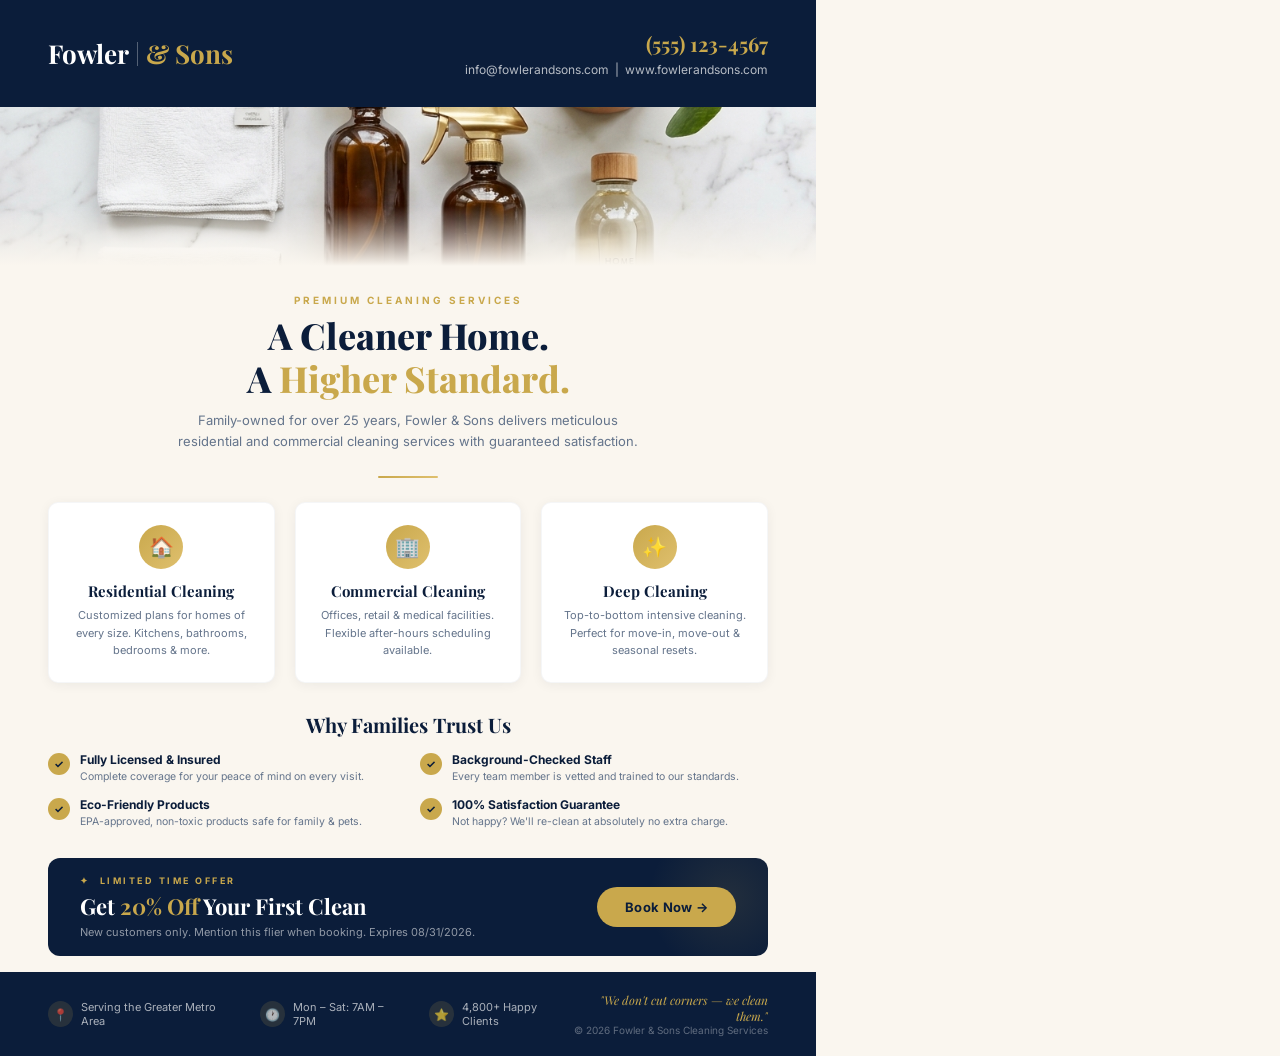
==== flier.html @ 65b46534 "Initial commit" ====
<!DOCTYPE html>
<html lang="en">
<head>
<meta charset="UTF-8">
<meta name="viewport" content="width=device-width, initial-scale=1.0">
<title>Fowler &amp; Sons — Service Flier</title>
<link href="https://fonts.googleapis.com/css2?family=Playfair+Display:wght@400;600;700;800&family=Inter:wght@300;400;500;600;700&display=swap" rel="stylesheet">
<style>
  @page { size: letter; margin: 0; }
  *, *::before, *::after { margin:0; padding:0; box-sizing:border-box; }
  :root {
    --navy: #0b1d3a;
    --navy-l: #132d54;
    --gold: #c9a84c;
    --gold-l: #dfc06e;
    --cream: #faf6ef;
    --white: #ffffff;
    --slate: #64748b;
    --body: #334155;
  }
  html, body { width:8.5in; height:11in; font-family:'Inter',sans-serif; background:var(--cream); color:var(--body); overflow:hidden; }

  .page {
    width:8.5in; height:11in; position:relative;
    display:flex; flex-direction:column;
    overflow:hidden;
  }

  /* ===== HEADER BAR ===== */
  .header {
    background: var(--navy);
    padding: 28px 48px;
    display: flex;
    align-items: center;
    justify-content: space-between;
  }
  .logo {
    font-family: 'Playfair Display', serif;
    font-size: 26px; font-weight: 700;
    color: var(--white);
    display: flex; align-items: center; gap: 8px;
  }
  .logo-accent { color: var(--gold); }
  .logo-divider {
    width: 1px; height: 24px;
    background: rgba(255,255,255,.3);
  }
  .header-contact {
    text-align: right; color: rgba(255,255,255,.7);
    font-size: 12px; line-height: 1.6;
  }
  .header-phone {
    font-family: 'Playfair Display', serif;
    font-size: 20px; font-weight: 700;
    color: var(--gold); display: block;
  }

  /* ===== HERO IMAGE STRIP ===== */
  .hero-strip {
    width: 100%; height: 200px;
    position: relative; overflow: hidden;
  }
  .hero-strip img {
    width: 100%; height: 100%;
    object-fit: cover; display: block;
  }
  .hero-strip::after {
    content: '';
    position: absolute; bottom: 0; left: 0; right: 0;
    height: 60px;
    background: linear-gradient(to top, var(--cream), transparent);
  }

  /* ===== HEADLINE ===== */
  .headline {
    text-align: center;
    padding: 28px 48px 8px;
  }
  .headline-label {
    font-size: 10px; font-weight: 700;
    letter-spacing: 3px; text-transform: uppercase;
    color: var(--gold); margin-bottom: 8px;
  }
  .headline h1 {
    font-family: 'Playfair Display', serif;
    font-size: 36px; font-weight: 800;
    color: var(--navy); line-height: 1.2;
    margin-bottom: 10px;
  }
  .headline h1 .gold { color: var(--gold); }
  .headline p {
    font-size: 13px; color: var(--slate);
    max-width: 480px; margin: 0 auto;
    line-height: 1.6;
  }

  /* ===== GOLD DIVIDER ===== */
  .divider {
    width: 60px; height: 3px; border-radius: 2px;
    background: linear-gradient(90deg, var(--gold), var(--gold-l));
    margin: 16px auto;
  }

  /* ===== SERVICES GRID ===== */
  .services {
    padding: 8px 48px 12px;
    display: grid;
    grid-template-columns: 1fr 1fr 1fr;
    gap: 20px;
  }
  .service-card {
    background: var(--white);
    border-radius: 10px;
    padding: 22px 18px;
    text-align: center;
    box-shadow: 0 2px 12px rgba(11,29,58,.06);
    border: 1px solid rgba(11,29,58,.04);
  }
  .service-icon {
    width: 44px; height: 44px; margin: 0 auto 12px;
    border-radius: 50%;
    background: linear-gradient(135deg, var(--gold), var(--gold-l));
    display: flex; align-items: center; justify-content: center;
    font-size: 20px;
  }
  .service-card h3 {
    font-family: 'Playfair Display', serif;
    font-size: 15px; font-weight: 700;
    color: var(--navy); margin-bottom: 6px;
  }
  .service-card p {
    font-size: 11px; color: var(--slate);
    line-height: 1.6;
  }

  /* ===== WHY CHOOSE US ===== */
  .why-us {
    padding: 16px 48px 12px;
  }
  .why-us-title {
    text-align: center;
    font-family: 'Playfair Display', serif;
    font-size: 20px; font-weight: 700;
    color: var(--navy); margin-bottom: 14px;
  }
  .why-grid {
    display: grid;
    grid-template-columns: 1fr 1fr;
    gap: 12px 24px;
  }
  .why-item {
    display: flex; align-items: flex-start; gap: 10px;
  }
  .why-check {
    width: 22px; height: 22px; min-width: 22px;
    border-radius: 50%;
    background: var(--gold);
    display: flex; align-items: center; justify-content: center;
    font-size: 11px; color: var(--navy); font-weight: 700;
    margin-top: 1px;
  }
  .why-item-text h4 {
    font-size: 12px; font-weight: 700;
    color: var(--navy); margin-bottom: 2px;
  }
  .why-item-text p {
    font-size: 10.5px; color: var(--slate); line-height: 1.5;
  }

  /* ===== SPECIAL OFFER ===== */
  .offer {
    margin: 16px 48px;
    background: var(--navy);
    border-radius: 12px;
    padding: 24px 32px;
    display: flex;
    align-items: center;
    justify-content: space-between;
    gap: 24px;
    position: relative;
    overflow: hidden;
  }
  .offer::before {
    content: '';
    position: absolute; top: -40px; right: -40px;
    width: 160px; height: 160px; border-radius: 50%;
    background: radial-gradient(circle, rgba(201,168,76,.12) 0%, transparent 70%);
  }
  .offer-text {
    position: relative; z-index: 1;
  }
  .offer-label {
    font-size: 9px; font-weight: 700;
    letter-spacing: 2.5px; text-transform: uppercase;
    color: var(--gold); margin-bottom: 6px;
  }
  .offer-text h3 {
    font-family: 'Playfair Display', serif;
    font-size: 22px; font-weight: 700;
    color: var(--white); line-height: 1.3;
  }
  .offer-text h3 .gold { color: var(--gold); }
  .offer-text p {
    font-size: 11px; color: rgba(255,255,255,.55);
    margin-top: 4px;
  }
  .offer-cta {
    position: relative; z-index: 1;
    background: var(--gold);
    color: var(--navy);
    padding: 12px 28px;
    border-radius: 50px;
    font-weight: 700;
    font-size: 13px;
    white-space: nowrap;
    text-decoration: none;
    letter-spacing: .3px;
  }

  /* ===== FOOTER ===== */
  .flier-footer {
    margin-top: auto;
    background: var(--navy);
    padding: 20px 48px;
    display: flex;
    align-items: center;
    justify-content: space-between;
  }
  .footer-left {
    display: flex; align-items: center; gap: 24px;
  }
  .footer-item {
    display: flex; align-items: center; gap: 8px;
    font-size: 11px; color: rgba(255,255,255,.65);
  }
  .footer-icon {
    width: 26px; height: 26px; border-radius: 50%;
    background: rgba(201,168,76,.15);
    display: flex; align-items: center; justify-content: center;
    font-size: 12px;
  }
  .footer-right {
    text-align: right;
  }
  .footer-right p {
    font-size: 10px; color: rgba(255,255,255,.35);
  }
  .footer-right .tagline {
    font-family: 'Playfair Display', serif;
    font-size: 12px; color: var(--gold);
    font-style: italic;
  }

  /* Print styles */
  @media print {
    html, body { width:8.5in; height:11in; }
    .page { page-break-after: avoid; }
  }
</style>
</head>
<body>
<div class="page">

  <!-- HEADER -->
  <div class="header">
    <div class="logo">
      <span>Fowler</span>
      <span class="logo-divider"></span>
      <span class="logo-accent">&amp; Sons</span>
    </div>
    <div class="header-contact">
      <span class="header-phone">(555) 123-4567</span>
      info@fowlerandsons.com &nbsp;|&nbsp; www.fowlerandsons.com
    </div>
  </div>

  <!-- HERO IMAGE -->
  <div class="hero-strip">
    <img src="images/flier-hero.png" alt="Premium cleaning supplies">
  </div>

  <!-- HEADLINE -->
  <div class="headline">
    <div class="headline-label">Premium Cleaning Services</div>
    <h1>A Cleaner Home.<br>A <span class="gold">Higher Standard.</span></h1>
    <p>Family-owned for over 25 years, Fowler &amp; Sons delivers meticulous residential and commercial cleaning services with guaranteed satisfaction.</p>
  </div>

  <div class="divider"></div>

  <!-- SERVICES -->
  <div class="services">
    <div class="service-card">
      <div class="service-icon">🏠</div>
      <h3>Residential Cleaning</h3>
      <p>Customized plans for homes of every size. Kitchens, bathrooms, bedrooms &amp; more.</p>
    </div>
    <div class="service-card">
      <div class="service-icon">🏢</div>
      <h3>Commercial Cleaning</h3>
      <p>Offices, retail &amp; medical facilities. Flexible after-hours scheduling available.</p>
    </div>
    <div class="service-card">
      <div class="service-icon">✨</div>
      <h3>Deep Cleaning</h3>
      <p>Top-to-bottom intensive cleaning. Perfect for move-in, move-out &amp; seasonal resets.</p>
    </div>
  </div>

  <!-- WHY CHOOSE US -->
  <div class="why-us">
    <div class="why-us-title">Why Families Trust Us</div>
    <div class="why-grid">
      <div class="why-item">
        <div class="why-check">✓</div>
        <div class="why-item-text">
          <h4>Fully Licensed &amp; Insured</h4>
          <p>Complete coverage for your peace of mind on every visit.</p>
        </div>
      </div>
      <div class="why-item">
        <div class="why-check">✓</div>
        <div class="why-item-text">
          <h4>Background-Checked Staff</h4>
          <p>Every team member is vetted and trained to our standards.</p>
        </div>
      </div>
      <div class="why-item">
        <div class="why-check">✓</div>
        <div class="why-item-text">
          <h4>Eco-Friendly Products</h4>
          <p>EPA-approved, non-toxic products safe for family &amp; pets.</p>
        </div>
      </div>
      <div class="why-item">
        <div class="why-check">✓</div>
        <div class="why-item-text">
          <h4>100% Satisfaction Guarantee</h4>
          <p>Not happy? We'll re-clean at absolutely no extra charge.</p>
        </div>
      </div>
    </div>
  </div>

  <!-- SPECIAL OFFER -->
  <div class="offer">
    <div class="offer-text">
      <div class="offer-label">✦ &nbsp;Limited Time Offer</div>
      <h3>Get <span class="gold">20% Off</span> Your First Clean</h3>
      <p>New customers only. Mention this flier when booking. Expires 08/31/2026.</p>
    </div>
    <a href="#" class="offer-cta">Book Now →</a>
  </div>

  <!-- FOOTER -->
  <div class="flier-footer">
    <div class="footer-left">
      <div class="footer-item">
        <div class="footer-icon">📍</div>
        <span>Serving the Greater Metro Area</span>
      </div>
      <div class="footer-item">
        <div class="footer-icon">🕐</div>
        <span>Mon – Sat: 7AM – 7PM</span>
      </div>
      <div class="footer-item">
        <div class="footer-icon">⭐</div>
        <span>4,800+ Happy Clients</span>
      </div>
    </div>
    <div class="footer-right">
      <p class="tagline">"We don't cut corners — we clean them."</p>
      <p>&copy; 2026 Fowler &amp; Sons Cleaning Services</p>
    </div>
  </div>

</div>
</body>
</html>
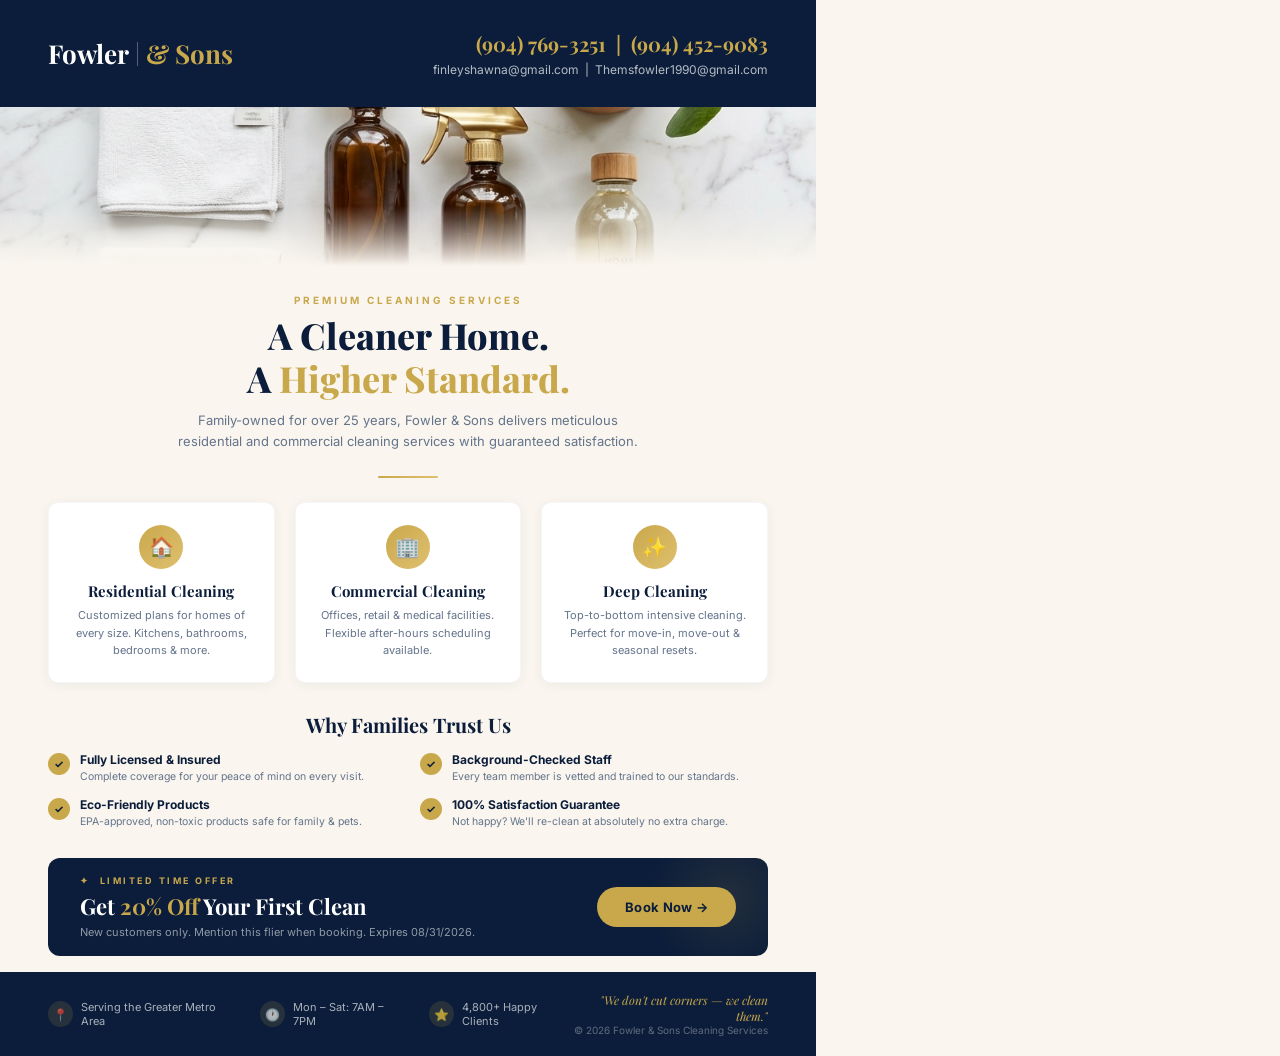
==== commit 6108a605: "Update contact details for Shawna and Leighann" ====
--- a/flier.html
+++ b/flier.html
@@ -269,8 +269,8 @@
       <span class="logo-accent">&amp; Sons</span>
     </div>
     <div class="header-contact">
-      <span class="header-phone">(555) 123-4567</span>
-      info@fowlerandsons.com &nbsp;|&nbsp; www.fowlerandsons.com
+      <span class="header-phone">(904) 769-3251 &nbsp;|&nbsp; (904) 452-9083</span>
+      finleyshawna@gmail.com &nbsp;|&nbsp; Themsfowler1990@gmail.com
     </div>
   </div>
 
